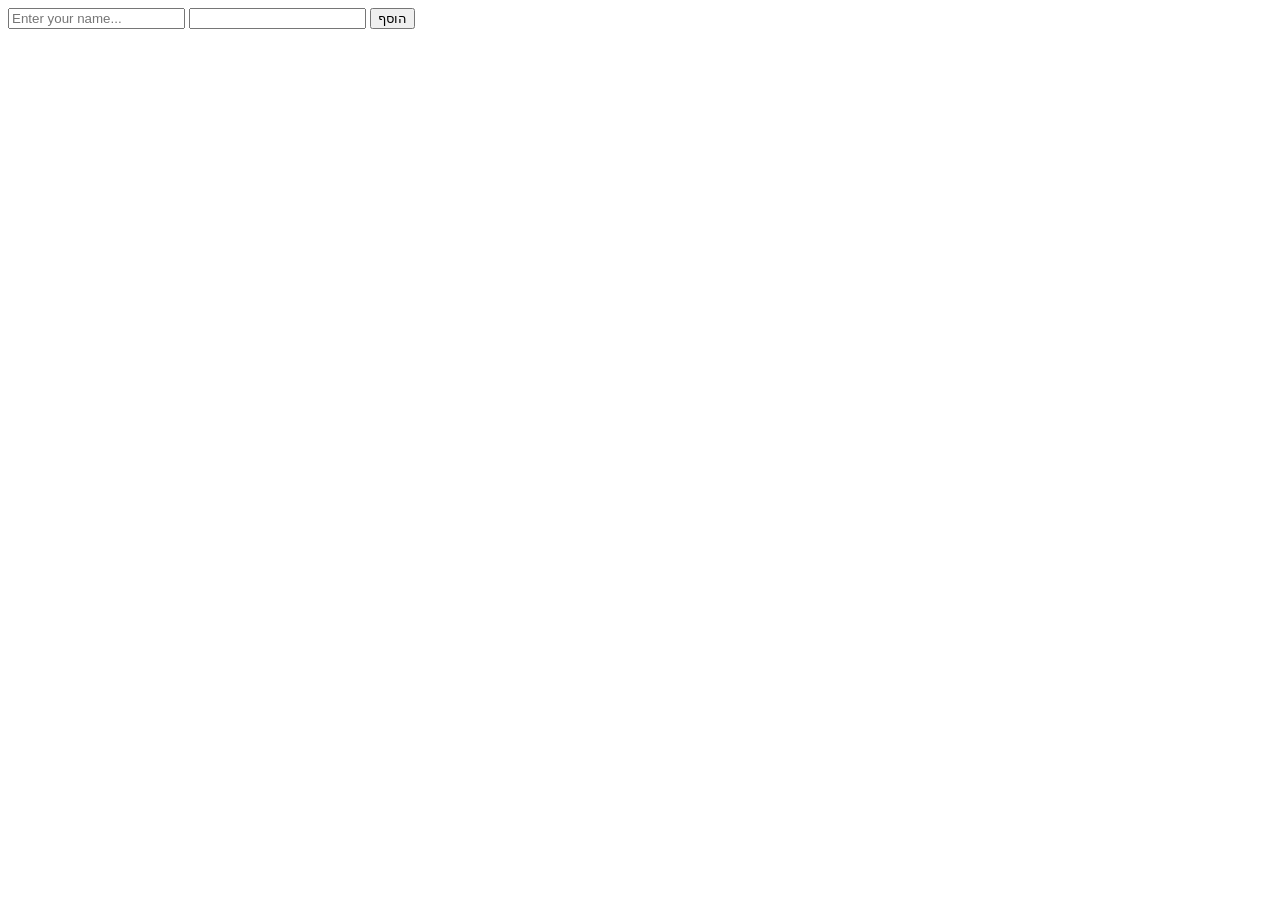
==== index.html @ 0260c79b "setup contact form with input validation and contact array" ====
<!DOCTYPE html>
<html lang="en">
<head>
    <meta charset="UTF-8">
    <meta name="viewport" content="width=device-width, initial-scale=1.0">
    <title>אנשי קשר</title>
    <script type="module" src="script.js"></script>
</head>
<body>
    <form>
        <input type="text" id="name" name="name" placeholder="Enter your name...">
        <input type="tel" name="phone" id="phone">
        <button type="submit">הוסף</button>
    </form>
    <div id="contacts"></div>
</body>
</html>
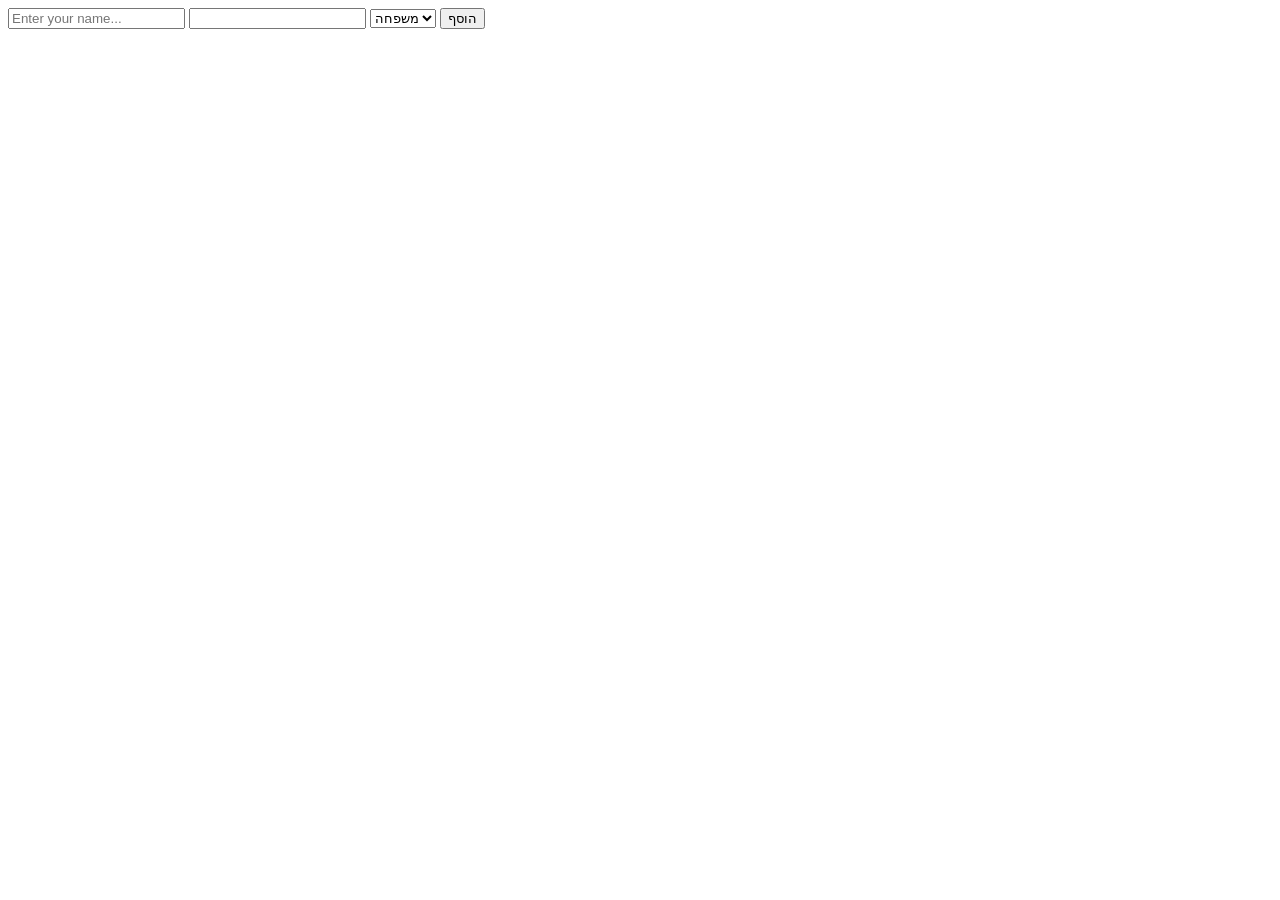
==== commit 0c76e945: "add category selection with emojis" ====
--- a/index.html
+++ b/index.html
@@ -4,12 +4,18 @@
     <meta charset="UTF-8">
     <meta name="viewport" content="width=device-width, initial-scale=1.0">
     <title>אנשי קשר</title>
-    <script type="module" src="script.js"></script>
+    <!-- <script type="module" src="script.js"></script> -->
+    <script type="module" src="main.js"></script>
 </head>
 <body>
     <form>
         <input type="text" id="name" name="name" placeholder="Enter your name...">
         <input type="tel" name="phone" id="phone">
+        <select name="category" id="category">
+            <option value="🏠👨‍👩‍👧">משפחה</option>
+            <option value="❤️🧑‍🤝‍🧑">חברים</option>
+            <option value="💼🏢">עבודה</option>
+</select>
         <button type="submit">הוסף</button>
     </form>
     <div id="contacts"></div>
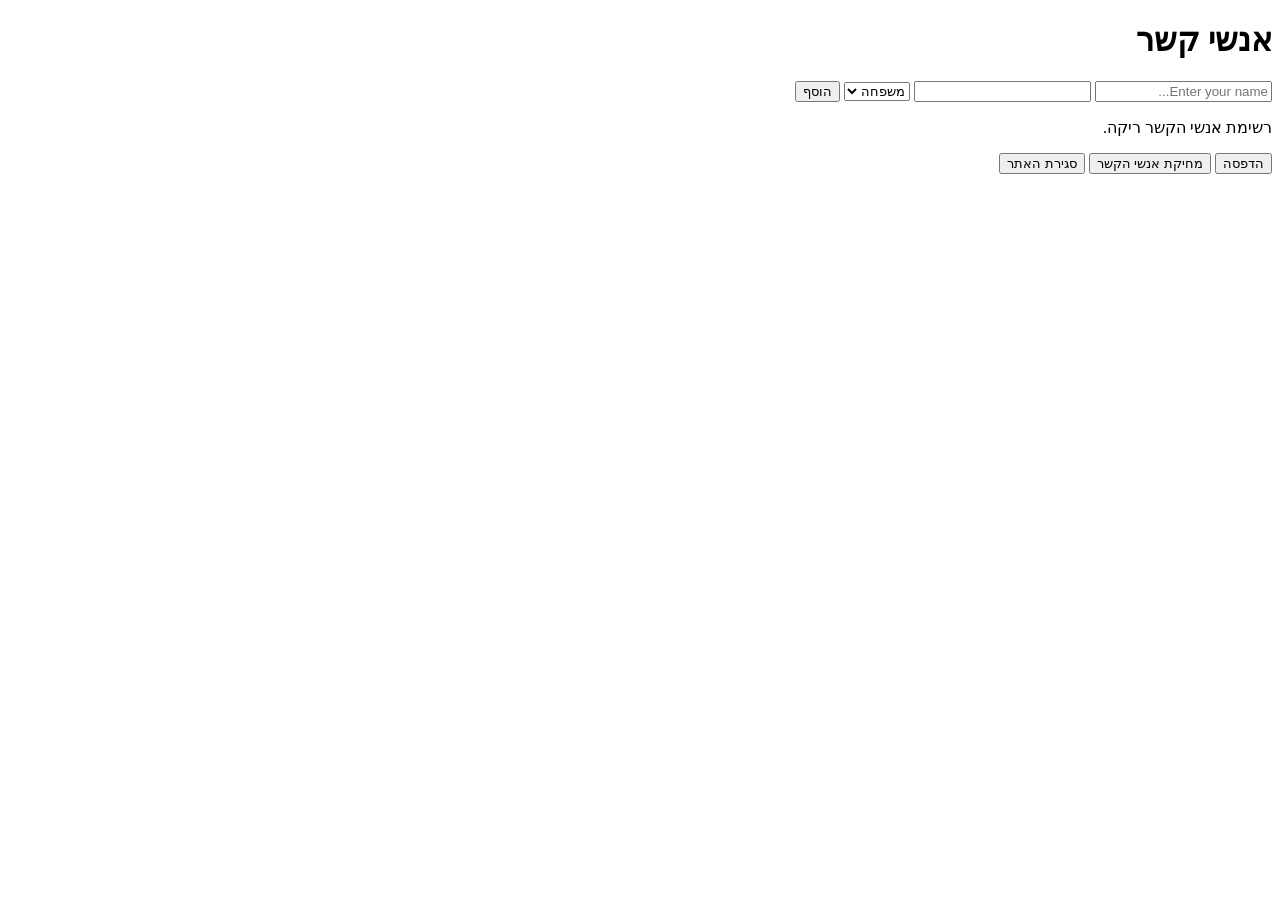
==== commit 7155ad26: "add 3 buttons" ====
--- a/index.html
+++ b/index.html
@@ -6,8 +6,10 @@
     <title>אנשי קשר</title>
     <!-- <script type="module" src="script.js"></script> -->
     <script type="module" src="main.js"></script>
+    <link rel="stylesheet" href="style.css">
 </head>
-<body>
+<body style="direction: rtl;">
+    <h1>אנשי קשר</h1>
     <form>
         <input type="text" id="name" name="name" placeholder="Enter your name...">
         <input type="tel" name="phone" id="phone">
@@ -19,5 +21,10 @@
         <button type="submit">הוסף</button>
     </form>
     <div id="contacts"></div>
+    <div class="actions">
+        <button onclick="print()">הדפסה</button>
+        <button id="delete">מחיקת אנשי הקשר</button>
+        <button onclick="window.close()">סגירת האתר</button>
+    </div>
 </body>
 </html>
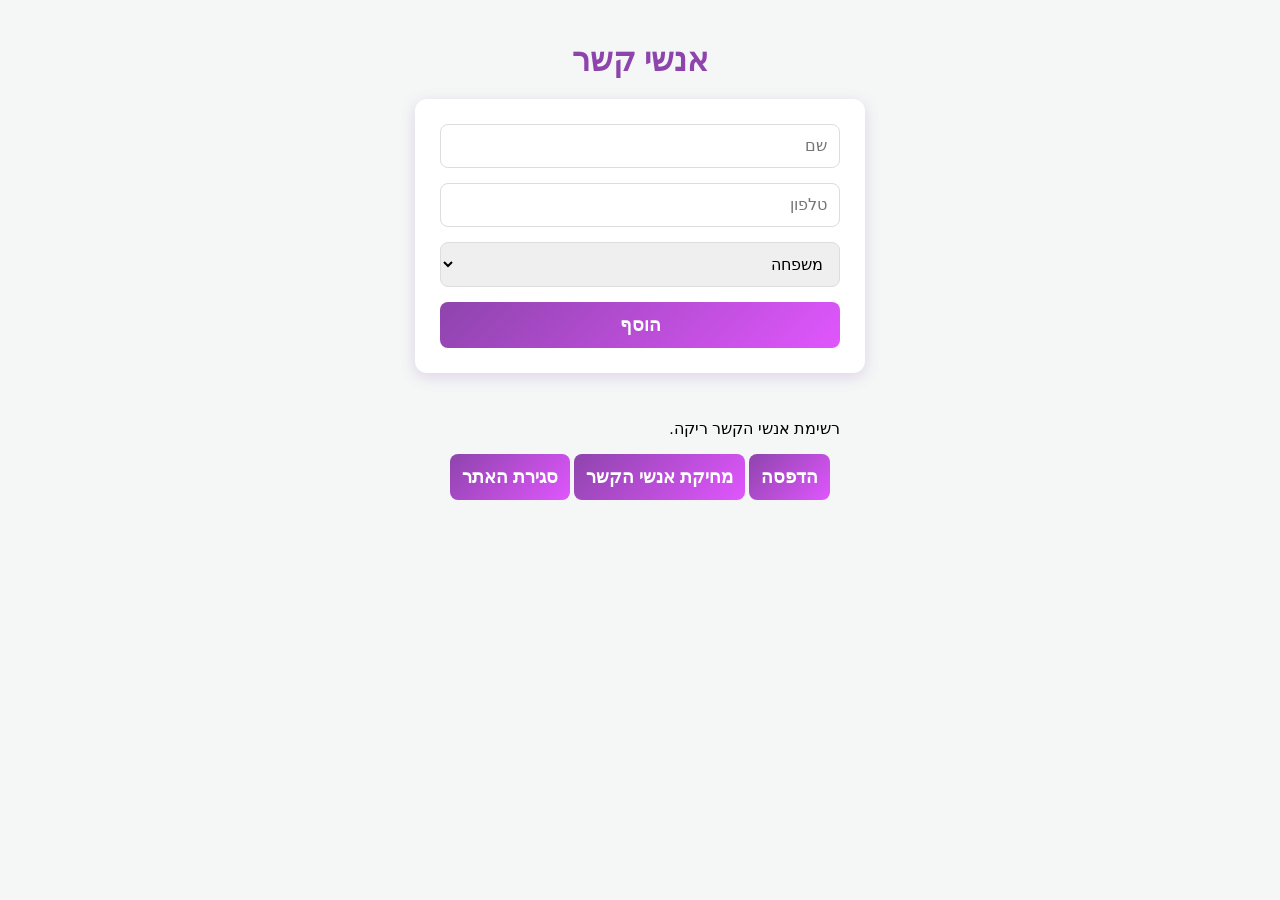
==== commit b6c00f6e: "Design and index changes" ====
--- a/index.html
+++ b/index.html
@@ -11,8 +11,8 @@
 <body style="direction: rtl;">
     <h1>אנשי קשר</h1>
     <form>
-        <input type="text" id="name" name="name" placeholder="Enter your name...">
-        <input type="tel" name="phone" id="phone">
+        <input type="text" id="name" name="name" placeholder="שם">
+        <input type="tel" name="phone" id="phone" placeholder="טלפון">
         <select name="category" id="category">
             <option value="🏠👨‍👩‍👧">משפחה</option>
             <option value="❤️🧑‍🤝‍🧑">חברים</option>
--- a/style.css
+++ b/style.css
@@ -0,0 +1,80 @@
+/* עיצוב כללי לגוף הדף */
+body {
+    font-family: 'Segoe UI', Tahoma, Geneva, Verdana, sans-serif;
+    background-color: #f4f7f6; /* נשאר כפי שהיה, מתאים לכל צבע */
+    display: flex;
+    flex-direction: column;
+    align-items: center;
+    padding: 20px;
+    margin: 0;
+}
+
+h1 {
+    color: #8E44AD; /* סגול כהה לعنوان */
+    margin-bottom: 20px;
+}
+
+/* עיצוב הטופס */
+form {
+    background: white;
+    padding: 25px;
+    border-radius: 12px;
+    box-shadow: 0 4px 15px rgba(142, 68, 173, 0.2); /* צל בגוון סגול עדין */
+    width: 100%;
+    max-width: 400px;
+    display: flex;
+    flex-direction: column;
+    gap: 15px; /* מרווח בין האלמנטים */
+}
+
+/* עיצוב שדות הקלט והבחירה */
+input, select {
+    padding: 12px;
+    border: 1px solid #ddd;
+    border-radius: 8px;
+    font-size: 16px;
+    outline: none;
+    transition: border-color 0.3s ease;
+}
+
+input:focus, select:focus {
+    border-color: #E056FD; /* ורוד בפוקוס */
+}
+
+/* עיצוב כפתור ההוספה */
+button {
+    background: linear-gradient(135deg, #8E44AD, #E056FD); /* אפקט גרדיאנט מסגול לורוד */
+    color: white;
+    padding: 12px;
+    border: none;
+    border-radius: 8px;
+    font-size: 18px;
+    font-weight: bold;
+    cursor: pointer;
+    transition: background-color 0.3s ease;
+}
+
+button:hover {
+    background: linear-gradient(135deg, #7D3C98, #D843D8); /* גוון מעט כהה יותר במעבר עכבר */
+}
+
+/* עיצוב רשימת אנשי הקשר (ה-div למטה) */
+#contacts {
+    margin-top: 30px;
+    width: 100%;
+    max-width: 400px;
+}
+
+/* עיצוב כרטיס איש קשר (לשימוש כשתזריקי תוכן ב-JS) */
+.contact-card {
+    background: white;
+    padding: 15px;
+    margin-bottom: 10px;
+    border-right: 5px solid #8E44AD; /* פס דקורטיבי בצד סגול */
+    border-radius: 4px;
+    box-shadow: 0 2px 5px rgba(0,0,0,0.05);
+}
+
+#phone{
+    direction: rtl;
+}
